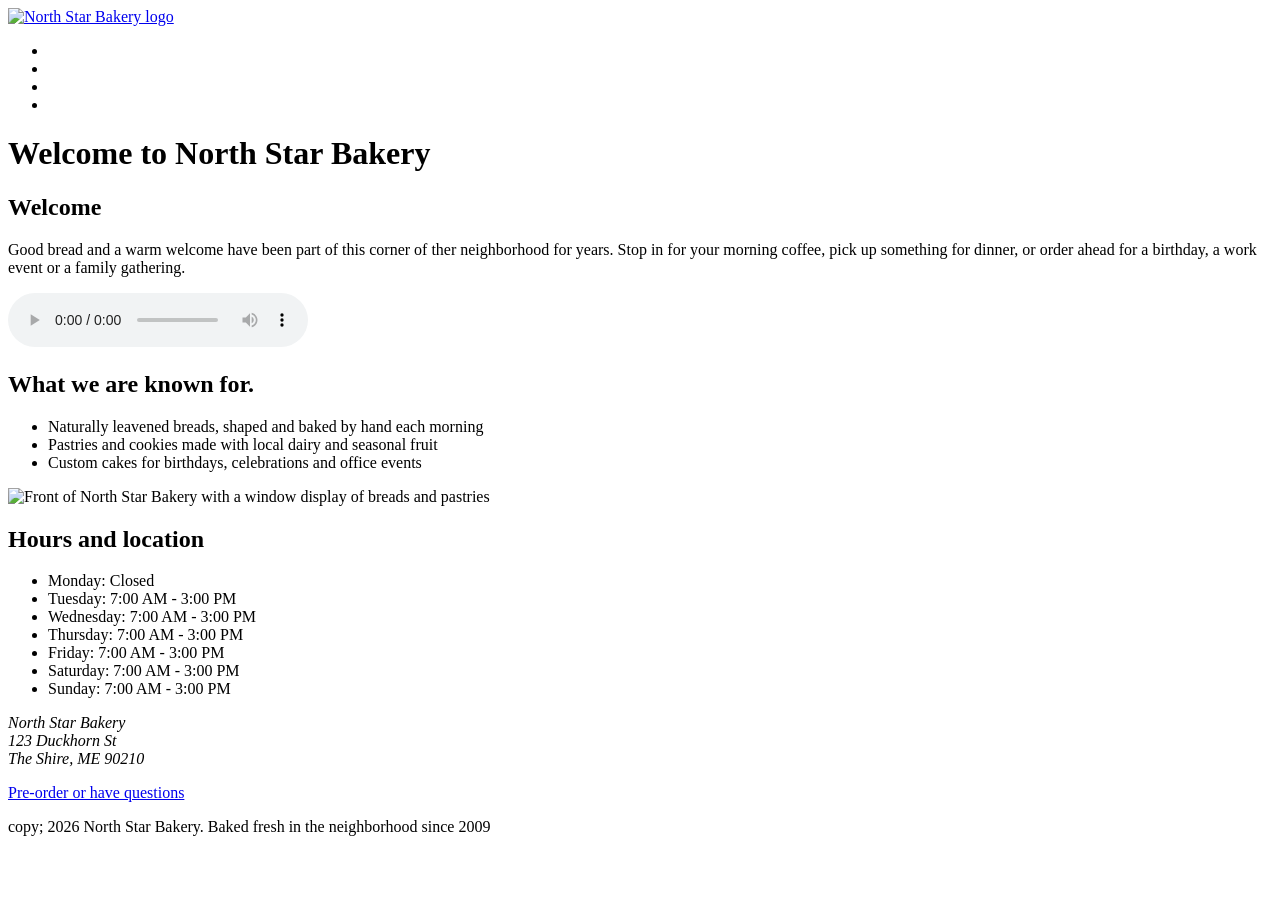
==== index.html @ da63d3fe "Creating scafolding and populating index.html" ====
<!DOCTYPE html>
<html lang="en">
<head>
  <meta charset="UTF-8">
  <meta name="viewport" content="width=device-width, initial-scale=1.0">
  <title>Home | North Star Bakery</title>
</head>
<body>
  <header>
    <a href="index.html">
      <img src="assets/bakery-logo_c.png" alt="North Star Bakery logo" width="200" height="171">
    </a>
    <nav aria-label="Main Navigation">
      <ul>
        <li><a href="index.html"></a></li>
        <li><a href="products.html"></a></li>
        <li><a href="about.html"></a></li>
        <li><a href="contact.html"></a></li>
      </ul>
    </nav>
  </header>

  <main>
    <h1>Welcome to North Star Bakery</h1>

    <section>
      <h2>Welcome</h2>
      <p>
        Good bread and a warm welcome have been part of this corner of ther neighborhood for years. Stop in for your morning coffee, pick up something for dinner, or order ahead for a birthday, a work event or a family gathering.
      </p>
      <audio controls preload="metadata">
        <source src="assets/bakery-welcome_c.mp3">
        <p>
          Your browser does not support the audio element.
          <a href="assets/bakery-welcome_c.mp3">Download the welcome message (MP3)</a>
        </p>
      </audio>
    </section>

    <section>
      <h2>What we are known for.</h2>
      <ul>
        <li>Naturally leavened breads, shaped and baked by hand each morning</li>
        <li>Pastries and cookies made with local dairy and seasonal fruit</li>
        <li>Custom cakes for birthdays, celebrations and office events</li>
      </ul>
      <img src="assets/bakery-storefront_c.png" alt="Front of North Star Bakery with a window display of breads and pastries" width="600" height="360">
    </section>

    <section>
      <h2>Hours and location</h2>
      <ul>
        <li>Monday: Closed</li>
        <li>Tuesday: 7:00 AM - 3:00 PM</li>
        <li>Wednesday: 7:00 AM - 3:00 PM</li>
        <li>Thursday: 7:00 AM - 3:00 PM</li>
        <li>Friday: 7:00 AM - 3:00 PM</li>
        <li>Saturday: 7:00 AM - 3:00 PM</li>
        <li>Sunday: 7:00 AM - 3:00 PM</li>
      </ul>
      <address>
        North Star Bakery<br>
        123 Duckhorn St<br>
        The Shire, ME 90210
      </address>
      <p><a href="contact.html">Pre-order or have questions</a></p>
    </section>
  </main>

  <footer>
    <p>copy; 2026 North Star Bakery. Baked fresh in the neighborhood since 2009</p>
  </footer>
</body>
</html>
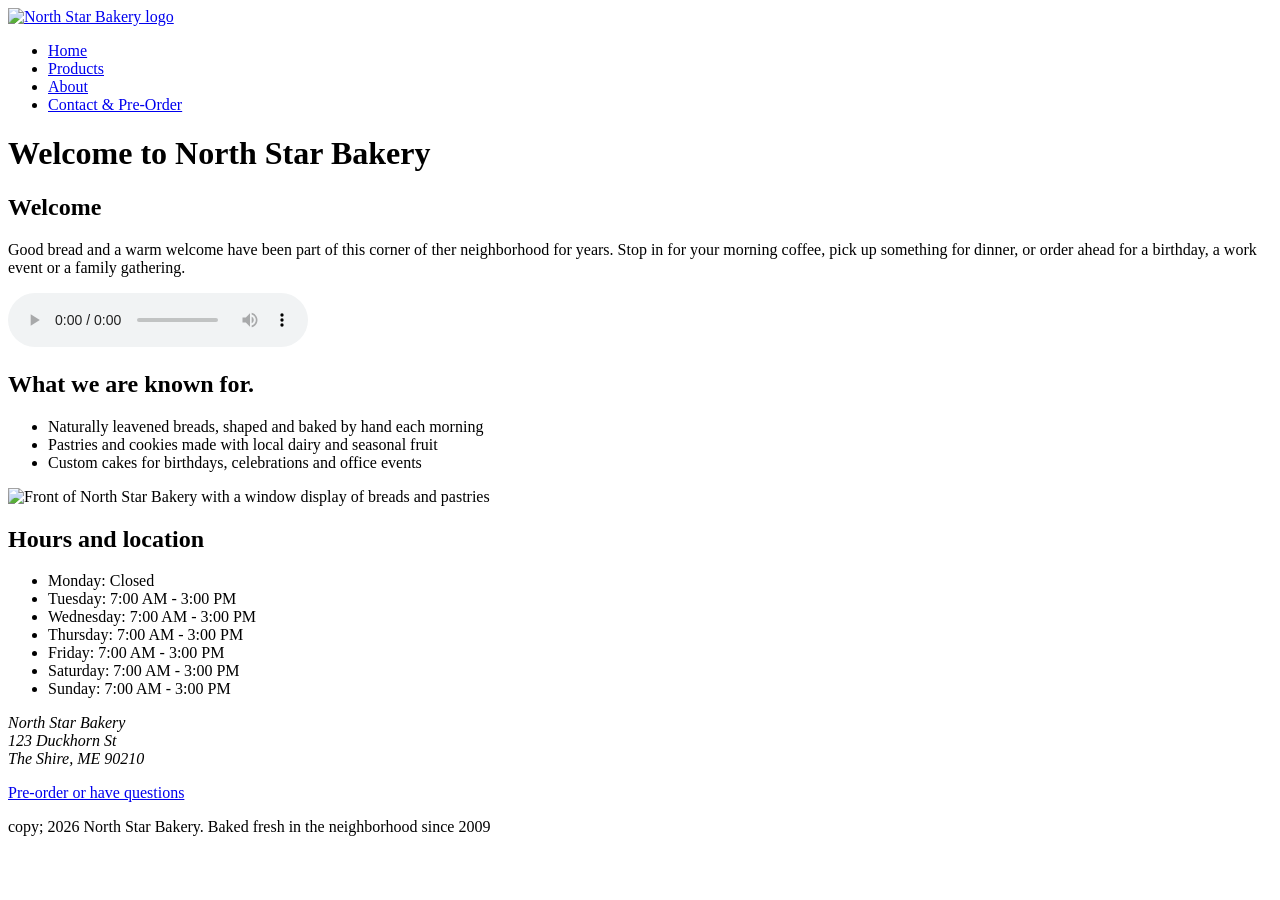
==== commit 849cc9f6: "update products page" ====
--- a/index.html
+++ b/index.html
@@ -12,10 +12,10 @@
     </a>
     <nav aria-label="Main Navigation">
       <ul>
-        <li><a href="index.html"></a></li>
-        <li><a href="products.html"></a></li>
-        <li><a href="about.html"></a></li>
-        <li><a href="contact.html"></a></li>
+        <li><a href="index.html">Home</a></li>
+        <li><a href="products.html">Products</a></li>
+        <li><a href="about.html">About</a></li>
+        <li><a href="contact.html">Contact &amp; Pre-Order</a></li>
       </ul>
     </nav>
   </header>
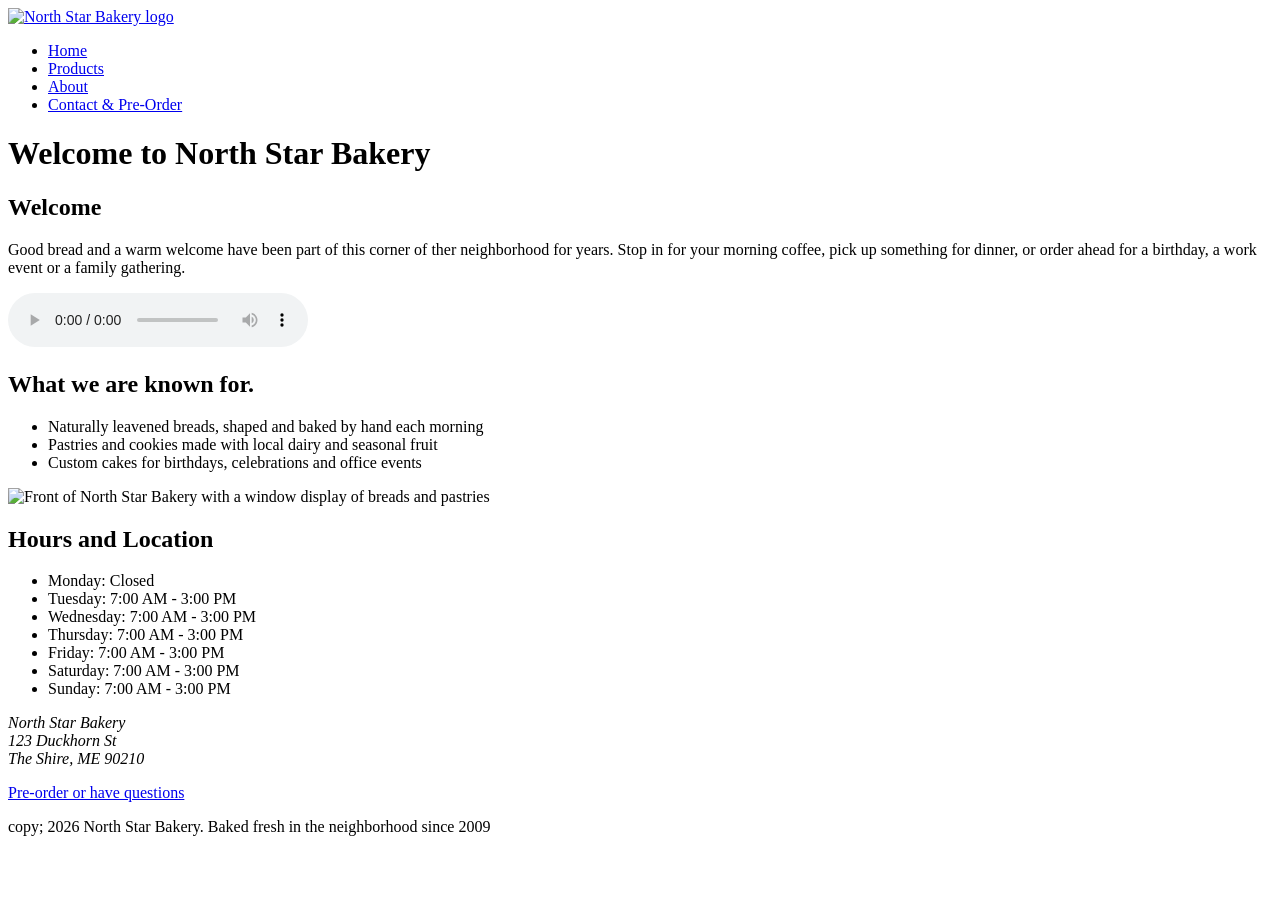
==== commit 1290f33d: "Complete Contact.html" ====
--- a/index.html
+++ b/index.html
@@ -48,7 +48,7 @@
     </section>
 
     <section>
-      <h2>Hours and location</h2>
+      <h2>Hours and Location</h2>
       <ul>
         <li>Monday: Closed</li>
         <li>Tuesday: 7:00 AM - 3:00 PM</li>
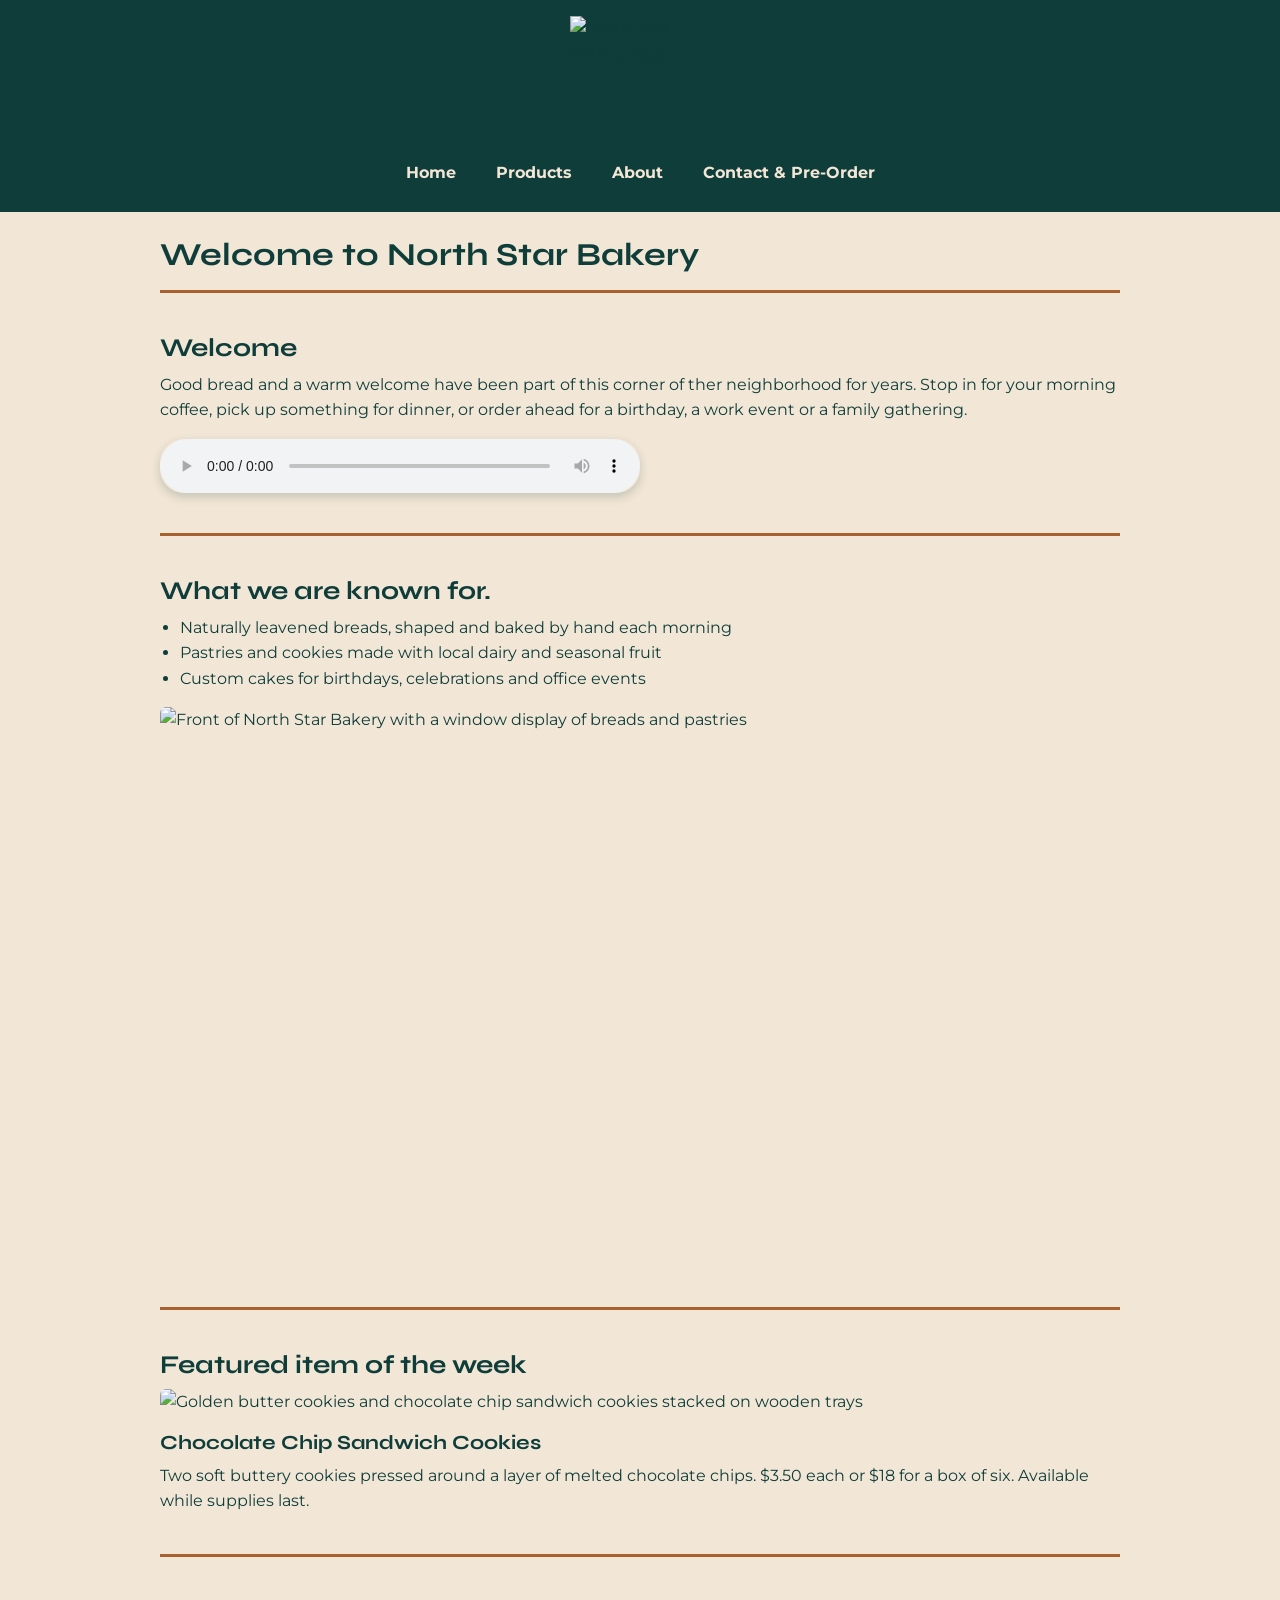
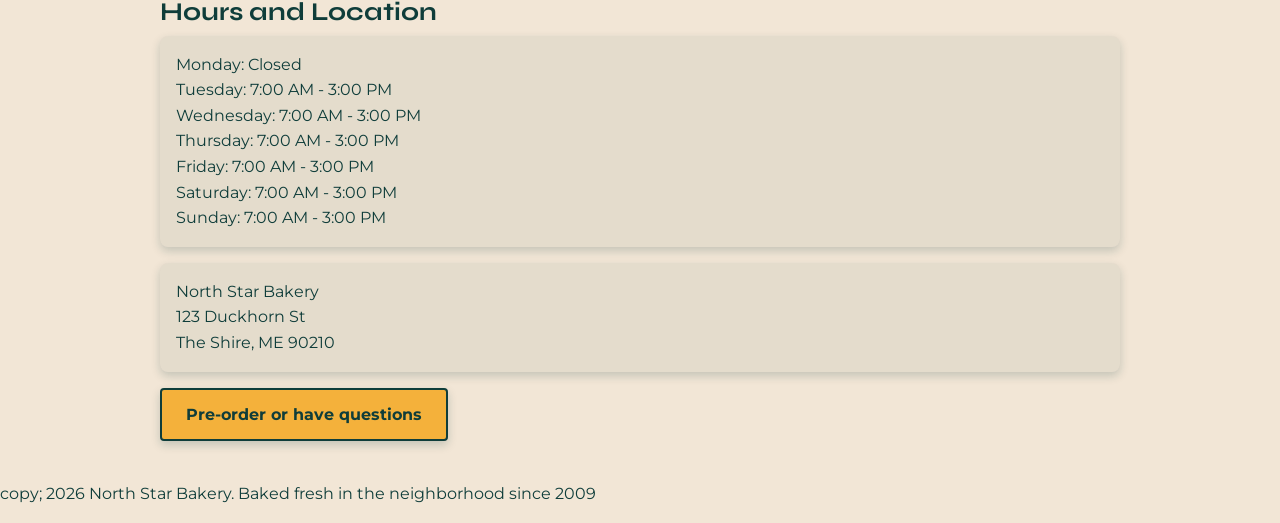
==== commit 6dbb6410: "Creating style sheet and linking google fonts api URL plus initial styling" ====
--- a/index.html
+++ b/index.html
@@ -4,6 +4,10 @@
   <meta charset="UTF-8">
   <meta name="viewport" content="width=device-width, initial-scale=1.0">
   <title>Home | North Star Bakery</title>
+  <link rel="preconnect" href="https://fonts.googleapis.com">
+  <link rel="preconnect" href="https://fonts.gstatic.com" crossorigin>
+  <link rel="stylesheet" href="https://fonts.googleapis.com/css2?family=Montserrat:wght@400;600;700&family=Syne:wght@600;700;800&display=swap">
+  <link rel="stylesheet" href="css/styles.css">
 </head>
 <body>
   <header>
@@ -48,8 +52,20 @@
     </section>
 
     <section>
+      <h2>Featured item of the week</h2>
+      <picture>
+        <source media="(min-width:700px)" srcset="assets/bakery-feature-large_c.png">
+        <img src="assets/bakery-feature-small_c.png" alt="Golden butter cookies and chocolate chip sandwich cookies stacked on wooden trays">
+      </picture>
+      <h3>Chocolate Chip Sandwich Cookies</h3>
+      <p>
+        Two soft buttery cookies pressed around a layer of melted chocolate chips. $3.50 each or $18 for a box of six. Available while supplies last.
+      </p>
+    </section>
+
+    <section>
       <h2>Hours and Location</h2>
-      <ul>
+      <ul class="hours">
         <li>Monday: Closed</li>
         <li>Tuesday: 7:00 AM - 3:00 PM</li>
         <li>Wednesday: 7:00 AM - 3:00 PM</li>
@@ -63,7 +79,7 @@
         123 Duckhorn St<br>
         The Shire, ME 90210
       </address>
-      <p><a href="contact.html">Pre-order or have questions</a></p>
+      <p><a class="button" href="contact.html">Pre-order or have questions</a></p>
     </section>
   </main>
 
--- a/css/styles.css
+++ b/css/styles.css
@@ -0,0 +1,255 @@
+/*
+North Star Bakery - Touchstone 3 stylesheet
+Color Palette:
+  - #0F3D3A - text, header, footer, borders
+  - #F4B13B - buttons and nav hover
+  - #A9622F - decorative dividers
+  - #F2E6D6 - page background
+*/
+
+:root {
+  --forest: #0f3d3a;
+  --gold: #f4b13b;
+  --toast: #a9622f;
+  --sand: #f2e6d6;
+
+  --font-sans: Montserrat, Arial, Helvetica, sans-serif;
+  --font-title: Syne, Georgia, "Times New Roman", serif;
+
+  --space-1: 0.5rem;
+  --space-2: 1rem;
+  --space-3: 1.5rem;
+  --space-4: 2.5rem;
+}
+
+*,
+*::before,
+*::after {
+  box-sizing: border-box;
+}
+
+body {
+  margin: 0;
+  font-family: var(--font-sans);
+  font-size: 1rem;
+  line-height: 1.6;
+  color: var(--forest);
+  background-color: var(--sand);
+}
+
+h1,
+h2,
+h3 {
+  font-family: var(--font-title);
+  line-height: 1.2;
+  color: var(--forest);
+}
+
+h1 {
+  font-size: 2rem;
+  margin: var(--space-3) 0 var(--space-2);
+}
+
+h2 {
+  font-size: 1.6rem;
+  margin: var(--space-3) 0 var(--space-1);
+}
+
+h3 {
+  font-size: 1.25rem;
+  margin: var(--space-2) 0 var(--space-1);
+}
+
+p,
+ul {
+  margin: 0 0 var(--space-2);
+}
+
+ul {
+  padding-left: 1.25rem;
+}
+
+strong {
+  color: var(--forest);
+}
+
+a {
+  color: var(--forest);
+  text-decoration-thickness: 2px;
+  text-underline-offset: 3px;
+}
+
+a:hover {
+  text-decoration-thickness: 3px;
+}
+
+a:focus-visible,
+button:focus-visible,
+input:focus-visible,
+textarea:focus-visible {
+  outline: 3px solid var(--forest);
+  outline-offset: 2px;
+}
+
+header {
+  display: flex;
+  flex-direction: column;
+  align-items: center;
+  gap: var(--space-2);
+  padding: var(--space-2);
+  background-color: var(--forest);
+  color: var(--sand);
+}
+
+header > a img {
+  display: block;
+  width: 140px;
+  height: auto;
+  border-radius: 0;
+}
+
+header nav ul {
+  display: flex;
+  flex-wrap: wrap;
+  justify-content: center;
+  gap: var(--space-1) var(--space-2);
+  margin: 0;
+  padding: 0;
+  list-style: none;
+}
+
+header nav a {
+  display: inline-block;
+  padding: 0.5rem 0.75rem;
+  min-height: 44px;
+  border-radius: 4px;
+  color: var(--sand);
+  font-weight: bold;
+  text-decoration: none;
+}
+
+header nav a:hover {
+  background-color: var(--gold);
+  color: var(--forest);
+}
+
+header a:focus-visible {
+  outline-color: var(--gold);
+}
+
+main {
+  max-width: 60rem;
+  margin: 0 auto;
+  border-top: var(--space-2);
+}
+
+main > section {
+  padding: var(--space-2) 0 var(--space-3);
+  border-top: 3px solid var(--toast);
+}
+
+img,
+video {
+  display: block;
+  width: 100%;
+  height: auto;
+  border-radius: 6px;
+}
+
+picture {
+  display: block;
+}
+
+figure {
+  margin: var(--space-2) 0;
+}
+
+figcaption {
+  margin-top: var(--space-1);
+  font-size: 0.95rem;
+  font-style: italic;
+}
+
+audio {
+  display: block;
+  width: 100%;
+  max-width: 30rem;
+  margin-bottom: var(--space-2);
+  border-radius: 24px;
+  box-shadow: 0 4px 10px rgba(15, 61, 58, 0.2);
+}
+
+address,
+.hours {
+  margin: 0 0 var(--space-2);
+  padding: var(--space-2);
+  font-style: normal;
+  text-align: left;
+  background-color: rgba(15, 61, 58, 0.06);
+  border-radius: 8px;
+  box-shadow: 0 4px 10px rgba(15, 61, 58, 0.2);
+}
+
+.hours {
+  list-style: none;
+}
+
+form {
+  width: 100%;
+}
+
+fieldset {
+  margin: 0 0 var(--space-2);
+  font-family: var(--font-title);
+  font-size: 1.15rem;
+  font-weight: bold;
+  color: var(--forest);
+}
+
+label {
+  display: inline-block;
+  margin-bottom: 0.25rem;
+  font-weight: bold;
+}
+
+input[type="text"],
+input[type="email"],
+input[type="date"],
+textarea {
+  width: 100%;
+  min-height: 44px;
+  padding: 0.5rem;
+  font: inherit;
+  color: var(--forest);
+  background-color: var(--sand);
+  border: var(--forest);
+  border-radius: 4px;
+}
+
+input[type="radio"] {
+  width: 1.1rem;
+  height: 1.1rem;
+  margin: 0 0.5rem 0 0;
+  vertical-align: middle;
+  accent-color: var(--forest);
+}
+
+fieldset p:has(input[type="radio"] label) {
+  font-weight: normal;
+}
+
+button,
+.button {
+  display: inline-block;
+  min-height: 44px;
+  padding: 0.75rem 1.5rem;
+  font: inherit;
+  font-weight: bold;
+  text-decoration: none;
+  color: var(--forest);
+  background-color: var(--gold);
+  border: 2px solid var(--forest);
+  border-radius: 4px;
+  box-shadow: 0 4px 10px rgba(15, 61, 58, 0.2);
+  cursor: pointer;
+}
